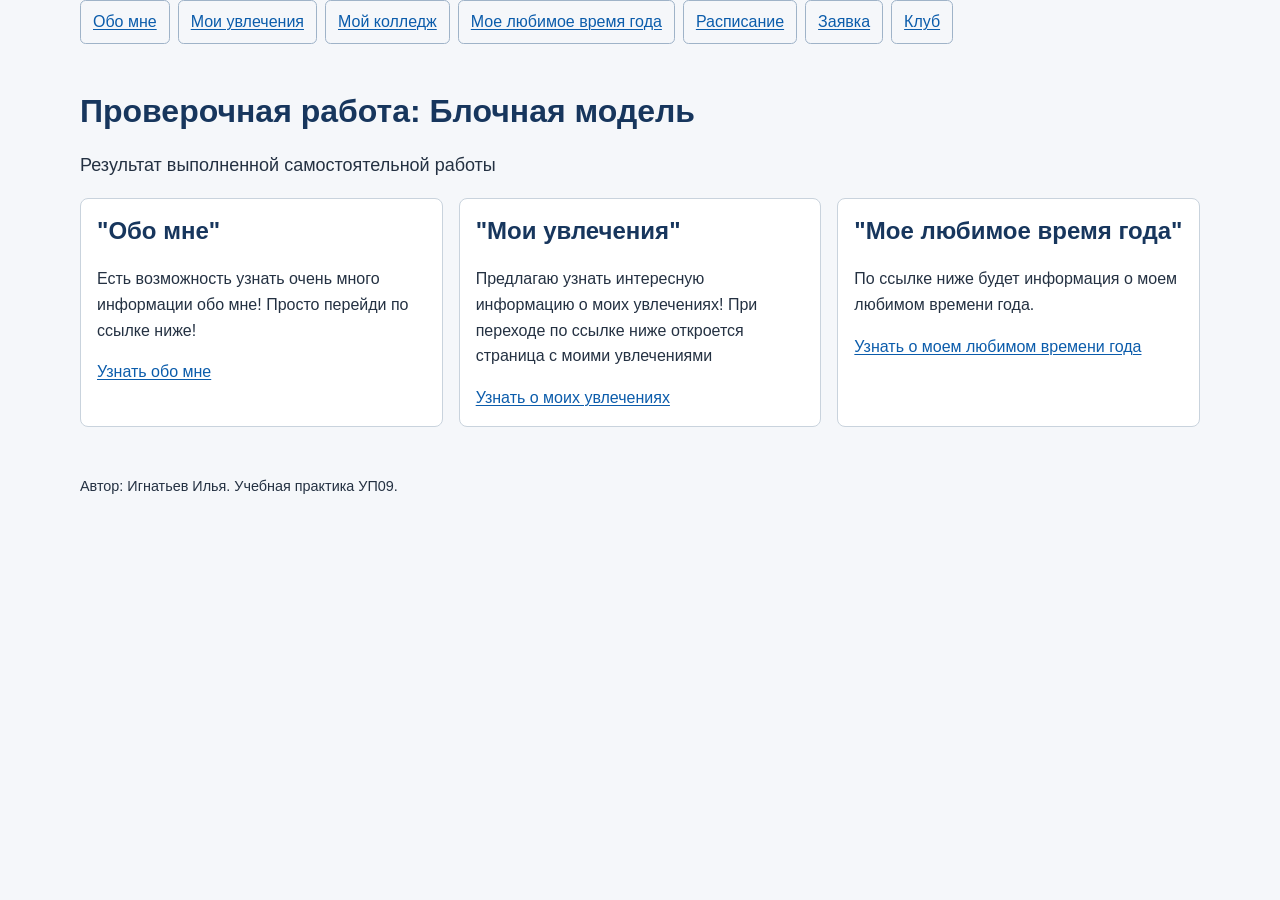
==== styles-check.html @ 228e2a9f "Учебная практика dz" ====
<!DOCTYPE html>
<html lang="ru">
<head>
  <meta charset="UTF-8">
  <meta name="viewport" content="width=device-width, initial-scale=1">
  <title>Проверочная работа - check-styles</title>
  <link rel="stylesheet" href="style.css">
</head>
<body>
  <header>
    <nav class="main-nav">
      <ul>
        <li><a href="index.html">Обо мне</a></li>
        <li><a href="hobbies.html">Мои увлечения</a></li>
        <li><a href="college.html">Мой колледж</a></li>
        <li><a href="season.html">Мое любимое время года</a></li>
        <li><a href="schedule.html">Расписание</a></li>
        <li><a href="application.html">Заявка</a></li>
        <li><a href="club.html">Клуб</a></li>
      </ul>
    </nav>
  </header>

  <main>
    <h1>Проверочная работа: Блочная модель</h1>
    <p class="lead">Результат выполненной самостоятельной работы</p>

    <div class="card-list">
      <article class="card">
        <h2>"Обо мне"</h2>
        <p>Есть возможность узнать очень много информации обо мне! Просто перейди по ссылке ниже!</p>
        <a href="index.html">Узнать обо мне</a>
      </article>

      <article class="card">
        <h2>"Мои увлечения"</h2>
        <p>Предлагаю узнать интересную информацию о моих увлечениях! При переходе по ссылке ниже откроется страница с моими увлечениями</p>
        <a href="hobbies.html">Узнать о моих увлечениях</a>
      </article>

      <article class="card">
        <h2>"Мое любимое время года"</h2>
        <p>По ссылке ниже будет информация о моем любимом времени года.</p>
        <a href="season.html">Узнать о моем любимом времени года</a>
      </article>
    </div>
  </main>

  <footer>
    <p>Автор: Игнатьев Илья. Учебная практика УП09.</p>
  </footer>
</body>
</html>
---- style.css ----
/* Палитра: фон #f5f7fa, текст #243142,
   заголовки #17365d, ссылки #0b5cab, акцент #8a2c2c */

*, *::before, *::after {
  box-sizing: border-box;
}

html {
  font-size: 16px;
}

body {
  margin: 0;
  font-family: Arial, Helvetica, sans-serif;
  font-size: 1rem;
  line-height: 1.6;
  color: #243142;
  background-color: #f5f7fa;
}

header, main, footer {
  width: min(100% - 2rem, 70rem);
  margin-inline: auto;
}

main {
  padding-block: 2rem;
}

section {
  margin-block: 2rem;
}

h1, h2, h3, p, ul, ol, figure {
  margin-top: 0;
}

h1, h2, h3 {
  font-family: Arial, Helvetica, sans-serif;
  color: #17365d;
}

h1 {
  font-size: 2rem;
  line-height: 1.2;
}

h2 {
  font-size: 1.5rem;
  line-height: 1.3;
}

h3 {
  font-size: 1.25rem;
  line-height: 1.3;
}

p, li {
  max-width: 70ch;
}

.lead {
  font-size: 1.125rem;
}

.site-note {
  font-style: italic;
}

caption, legend, figcaption {
  font-weight: 700;
  font-size: 1rem;
  color: #17365d;
}

caption {
  text-align: left;
  padding-bottom: 0.5rem;
}

footer {
  font-size: 0.9rem;
  padding-block: 1rem;
}

a {
  color: #0b5cab;
  text-decoration-thickness: 0.08em;
  text-underline-offset: 0.15em;
}

a:visited {
  color: #5c3f8c;
}

a:hover {
  color: #8a2c2c;
}

a:focus-visible {
  outline: 3px solid #b35f00;
  outline-offset: 3px;
}

img {
  max-width: 100%;
  height: auto;
}

.main-nav ul {
  display: flex;
  flex-wrap: wrap;
  gap: 0.5rem;
  padding: 0;
  list-style: none;
}

.main-nav a {
  display: inline-block;
  padding: 0.5rem 0.75rem;
  border: 1px solid #9fb3c8;
  border-radius: 0.35rem;
}

.card {
  padding: 1rem;
  border: 1px solid #c9d3dd;
  border-radius: 0.5rem;
  background-color: #ffffff;
}

.card-list {
  display: flex;
  flex-wrap: wrap;
  gap: 1rem;
}

.card-list .card {
  flex: 1 1 15rem;
}

table {
  width: 100%;
  border-collapse: collapse;
}

th, td {
  padding: 0.65rem;
  border: 1px solid #aebdca;
  text-align: left;
}

input, select, textarea, button {
  font: inherit;
}

input, select, textarea {
  width: 100%;
  max-width: 32rem;
  padding: 0.55rem;
  border: 1px solid #7d8d9c;
}

input[type="radio"],
input[type="checkbox"] {
  width: auto;
}

button {
  padding: 0.6rem 1rem;
  cursor: pointer;
}
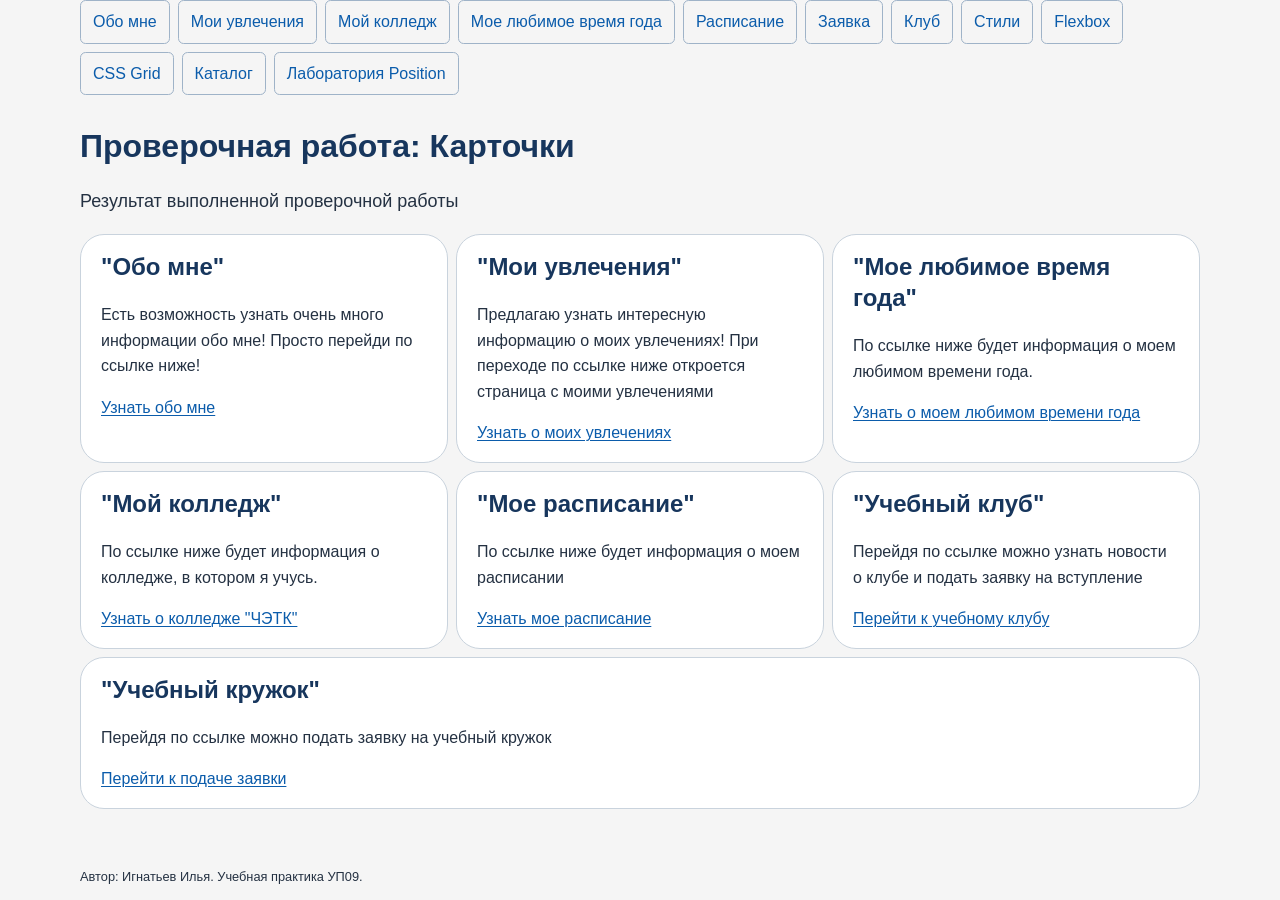
==== commit d64f9d6a: "1 commit" ====
--- a/styles-check.html
+++ b/styles-check.html
@@ -1,53 +1,85 @@
 <!DOCTYPE html>
 <html lang="ru">
-<head>
-  <meta charset="UTF-8">
-  <meta name="viewport" content="width=device-width, initial-scale=1">
-  <title>Проверочная работа - check-styles</title>
-  <link rel="stylesheet" href="style.css">
-</head>
-<body>
-  <header>
-    <nav class="main-nav">
-      <ul>
-        <li><a href="index.html">Обо мне</a></li>
-        <li><a href="hobbies.html">Мои увлечения</a></li>
-        <li><a href="college.html">Мой колледж</a></li>
-        <li><a href="season.html">Мое любимое время года</a></li>
-        <li><a href="schedule.html">Расписание</a></li>
-        <li><a href="application.html">Заявка</a></li>
-        <li><a href="club.html">Клуб</a></li>
-      </ul>
-    </nav>
-  </header>
+  <head>
+    <meta charset="UTF-8">
+    <meta name="viewport" content="width=device-width, initial-scale=1.0">
+    <link rel="stylesheet" href="style.css">
+    <title>Проверочная работа - check-styles</title>
+  </head>
+  <body>
+    <header>
+      <nav class="main-nav">
+        <ul>
+          <li><a href="index.html">Обо мне</a></li>
+          <li><a href="hobby.html">Мои увлечения</a></li>
+          <li><a href="college.html">Мой колледж</a></li>
+          <li><a href="season.html">Мое любимое время года</a></li>
+          <li><a href="schedule.html">Расписание</a></li>
+          <li><a href="application.html">Заявка</a></li>
+          <li><a href="club.html">Клуб</a></li>
+          <li><a href="styles-check.html">Стили</a></li>
+          <li><a href="flex-lab.html">Flexbox</a></li>
+          <li><a href="grid-lab.html">CSS Grid</a></li>
+          <li><a href="catalog.html">Каталог</a></li>
+          <li><a href="position-lab.html">Лаборатория Position</a></li>
+        </ul>
+      </nav>
+    </header>
+    <main>
+      <h1>Проверочная работа: Карточки</h1>
+      <p class="lead">Результат выполненной проверочной работы</p>
 
-  <main>
-    <h1>Проверочная работа: Блочная модель</h1>
-    <p class="lead">Результат выполненной самостоятельной работы</p>
+      <div class="card-list">
+        <article class="card">
+          <h2>"Обо мне"</h2>
+          <p>
+            Есть возможность узнать очень много информации обо мне! Просто
+            перейди по ссылке ниже!
+          </p>
+          <a href="index.html">Узнать обо мне</a>
+        </article>
 
-    <div class="card-list">
-      <article class="card">
-        <h2>"Обо мне"</h2>
-        <p>Есть возможность узнать очень много информации обо мне! Просто перейди по ссылке ниже!</p>
-        <a href="index.html">Узнать обо мне</a>
-      </article>
+        <article class="card">
+          <h2>"Мои увлечения"</h2>
+          <p>
+            Предлагаю узнать интересную информацию о моих увлечениях! При
+            переходе по ссылке ниже откроется страница с моими увлечениями
+          </p>
+          <a href="hobby.html">Узнать о моих увлечениях</a>
+        </article>
 
-      <article class="card">
-        <h2>"Мои увлечения"</h2>
-        <p>Предлагаю узнать интересную информацию о моих увлечениях! При переходе по ссылке ниже откроется страница с моими увлечениями</p>
-        <a href="hobbies.html">Узнать о моих увлечениях</a>
-      </article>
-
-      <article class="card">
-        <h2>"Мое любимое время года"</h2>
-        <p>По ссылке ниже будет информация о моем любимом времени года.</p>
-        <a href="season.html">Узнать о моем любимом времени года</a>
-      </article>
-    </div>
-  </main>
-
-  <footer>
-    <p>Автор: Игнатьев Илья. Учебная практика УП09.</p>
-  </footer>
-</body>
-</html>+        <article class="card">
+          <h2>"Мое любимое время года"</h2>
+          <p>По ссылке ниже будет информация о моем любимом времени года.</p>
+          <a href="season.html">Узнать о моем любимом времени года</a>
+        </article>
+        <article class="card">
+          <h2>"Мой колледж"</h2>
+          <p>По ссылке ниже будет информация о колледже, в котором я учусь.</p>
+          <a href="college.html">Узнать о колледже "ЧЭТК"</a>
+        </article>
+        <article class="card">
+          <h2>"Мое расписание"</h2>
+          <p>По ссылке ниже будет информация о моем расписании</p>
+          <a href="schedule.html">Узнать мое расписание</a>
+        </article>
+        <article class="card">
+          <h2>"Учебный клуб"</h2>
+          <p>
+            Перейдя по ссылке можно узнать новости о клубе и подать заявку на
+            вступление
+          </p>
+          <a href="club.html">Перейти к учебному клубу</a>
+        </article>
+        <article class="card">
+          <h2>"Учебный кружок"</h2>
+          <p>Перейдя по ссылке можно подать заявку на учебный кружок</p>
+          <a href="application.html">Перейти к подаче заявки</a>
+        </article>
+      </div>
+    </main>
+    <footer class="page-footer">
+      <p>Автор: Игнатьев Илья. Учебная практика УП09.</p>
+    </footer>
+  </body>
+</html>
--- a/style.css
+++ b/style.css
@@ -1,86 +1,89 @@
-/* Палитра: фон #f5f7fa, текст #243142,
-   заголовки #17365d, ссылки #0b5cab, акцент #8a2c2c */
-
-*, *::before, *::after {
-  box-sizing: border-box;
-}
-
 html {
   font-size: 16px;
 }
-
 body {
-  margin: 0;
+  color: #243142;
+  background-color: whitesmoke;
   font-family: Arial, Helvetica, sans-serif;
   font-size: 1rem;
   line-height: 1.6;
   color: #243142;
-  background-color: #f5f7fa;
-}
-
-header, main, footer {
-  width: min(100% - 2rem, 70rem);
-  margin-inline: auto;
-}
-
-main {
-  padding-block: 2rem;
-}
-
-section {
-  margin-block: 2rem;
-}
-
-h1, h2, h3, p, ul, ol, figure {
-  margin-top: 0;
-}
-
-h1, h2, h3 {
-  font-family: Arial, Helvetica, sans-serif;
+  margin: 0;
+  min-height: 100vh;
+  display: flex;
+  flex-direction: column;
+}
+
+p,
+li {
+  color: #243142;
+  max-width: 70ch;
+}
+
+h1 {
   color: #17365d;
-}
-
-h1 {
   font-size: 2rem;
   line-height: 1.2;
 }
 
 h2 {
+  color: #17365d;
   font-size: 1.5rem;
   line-height: 1.3;
 }
 
-h3 {
-  font-size: 1.25rem;
-  line-height: 1.3;
-}
-
-p, li {
-  max-width: 70ch;
-}
-
-.lead {
-  font-size: 1.125rem;
-}
-
 .site-note {
   font-style: italic;
 }
 
-caption, legend, figcaption {
-  font-weight: 700;
-  font-size: 1rem;
-  color: #17365d;
-}
-
-caption {
-  text-align: left;
-  padding-bottom: 0.5rem;
-}
-
-footer {
-  font-size: 0.9rem;
-  padding-block: 1rem;
+#top {
+  letter-spacing: 0.03em;
+}
+
+.main-nav a {
+  color: #0b5cab;
+  display: inline-block;
+  padding: 0.5rem 0.75rem;
+  border: 1px solid #9fb3c8;
+  border-radius: 0.35rem;
+  text-decoration: none;
+}
+.main-nav ul {
+  display: flex;
+  flex-wrap: wrap;
+  gap: 0.5rem;
+  padding: 0;
+  margin: 0;
+  list-style: none;
+}
+.main-nav a:hover {
+  color: rgb(255, 0, 221);
+  background-color: #e1edf5;
+}
+.main-nav a:focus {
+  outline: 2px solid #17365d;
+  outline-offset: 3px;
+}
+.main-nav a:focus-visible {
+  outline: 3px solid #d00000;
+  outline-offset: 2px;
+}
+
+.page-footer {
+  color: #243142;
+  font-size: 0.8rem;
+}
+
+.external-link {
+  color: #0b5cab;
+}
+
+.club-news {
+  color: #243142;
+}
+
+.about-news {
+  color: #243142;
 }
 
 a {
@@ -92,51 +95,60 @@
 a:visited {
   color: #5c3f8c;
 }
-
 a:hover {
   color: #8a2c2c;
 }
-
 a:focus-visible {
-  outline: 3px solid #b35f00;
+  outline: 3px solid #d08a00;
   outline-offset: 3px;
 }
 
-img {
-  max-width: 100%;
-  height: auto;
-}
-
-.main-nav ul {
-  display: flex;
-  flex-wrap: wrap;
-  gap: 0.5rem;
-  padding: 0;
-  list-style: none;
-}
-
-.main-nav a {
-  display: inline-block;
-  padding: 0.5rem 0.75rem;
-  border: 1px solid #9fb3c8;
-  border-radius: 0.35rem;
-}
-
-.card {
-  padding: 1rem;
-  border: 1px solid #c9d3dd;
-  border-radius: 0.5rem;
-  background-color: #ffffff;
-}
-
-.card-list {
-  display: flex;
-  flex-wrap: wrap;
-  gap: 1rem;
-}
-
-.card-list .card {
-  flex: 1 1 15rem;
+caption {
+  font-weight: bold;
+  font-size: 1.5rem;
+  color: #243142;
+}
+
+legend {
+  font-weight: bold;
+  font-size: 1.25rem;
+  color: #243142;
+}
+
+figcaption {
+  font-weight: bolder;
+  font-size: 1rem;
+  color: #243142;
+}
+
+.lead {
+  font-size: 1.125rem;
+}
+
+header,
+main,
+footer {
+  width: min(100% - 2rem, 70rem);
+  margin-inline: auto;
+}
+
+main {
+  padding-block: 2rem;
+  flex: 1;
+}
+
+section {
+  margin-block: 2rem;
+}
+
+h1,
+h2,
+h3,
+p,
+ul,
+ol,
+figure {
+  margin-top: 0;
 }
 
 table {
@@ -144,29 +156,252 @@
   border-collapse: collapse;
 }
 
-th, td {
+th,
+td {
   padding: 0.65rem;
   border: 1px solid #aebdca;
   text-align: left;
 }
 
-input, select, textarea, button {
+input,
+select,
+textarea,
+button {
   font: inherit;
 }
 
-input, select, textarea {
+input,
+select,
+textarea {
   width: 100%;
   max-width: 32rem;
   padding: 0.55rem;
   border: 1px solid #7d8d9c;
 }
 
+button {
+  padding: 0.6rem 1rem;
+  cursor: pointer;
+}
+
 input[type="radio"],
 input[type="checkbox"] {
   width: auto;
 }
 
-button {
+.card-list {
+  display: flex;
+  flex-wrap: wrap;
+  gap: 0.5rem;
+}
+
+.card {
+  display: inline-block;
+  padding: 1rem 1.25rem;
+  border: 1px solid #c9d3dd;
+  border-radius: 1.5rem;
+  background-color: #ffffff;
+  flex: 1 1 15rem;
+}
+.flex-demo {
+  display: flex;
+  flex-direction: row;
+  gap: 0.75rem;
+  padding: 1rem;
+  border: 1px solid #9fb3c8;
+  justify-content: flex-start;
+  min-height: 10rem;
+  align-items: stretch;
+  flex-wrap: wrap;
+}
+
+.flex-item {
+  flex: 1 1 10rem;
+  padding: 0.75rem;
+  border: 1px solid #6f8498;
+  background-color: #eef4f8;
+}
+.actions {
+  display: flex;
+  justify-content: space-between;
+  align-items: center;
+  flex-wrap: wrap;
+  gap: 1rem;
+  padding: 1rem;
+  border: 1px solid #9fb3c8;
+  background-color: #f7fafc;
+}
+
+.actions-status {
+  margin: 0;
+}
+
+.actions-button {
+  display: flex;
+  flex-wrap: wrap;
+  gap: 0.5rem;
+}
+.button-link,
+.actions-button {
+  display: inline-block;
   padding: 0.6rem 1rem;
+  border: 1px solid #6f8489;
+  border-radius: 0.35rem;
+  background-color: #eef4f8;
+  color: #17365d;
+  font: inherit;
+  text-decoration: none;
   cursor: pointer;
 }
+.profile-row {
+  display: flex;
+  align-items: center;
+  flex-wrap: wrap;
+  gap: 1rem;
+  padding: 1rem;
+  border: 1px solid #9fb3c8;
+  border-radius: 0.5rem;
+}
+
+.profile-avatar {
+  width: 8rem;
+  max-width: 100%;
+  height: auto;
+  border-radius: 0.5rem;
+}
+
+.profile-text {
+  flex: 1 1 16rem;
+}
+
+.profile-text h3 {
+  margin-top: 0;
+}
+
+.profile-link {
+  display: inline-block;
+  padding: 0.6rem 1rem;
+  border: 1px solid #6f8498;
+  border-radius: 0.35rem;
+}
+.grid-demo {
+  display: grid;
+  grid-template-columns: repeat(3, 1fr);
+  gap: 0.75rem;
+  padding: 1rem;
+  border: 1px solid #9fb3c8;
+}
+.grid-item {
+  padding: 1rem;
+  border: 1px solid #6f8498;
+}
+
+.area-demo {
+  display: grid;
+  grid-template-columns: 2fr 1fr;
+  grid-template-areas:
+    "head head"
+    "main side";
+  gap: 1rem;
+}
+
+.area-head {
+  grid-area: head;
+}
+.area-main {
+  grid-area: main;
+}
+.area-side {
+  grid-area: side;
+}
+.catalog-grid {
+  display: grid;
+  grid-template-columns: repeat(auto-fit, minmax(14rem, 1fr));
+  gap: 1rem;
+}
+.product-card {
+  display: flex;
+  flex-direction: column;
+  min-width: 0;
+  padding: 1rem;
+  border: 1px solid #c9d3dd;
+  border-radius: 0.5rem;
+  background-color: #ffffff;
+  position: relative;
+  padding-top: 3rem;
+}
+.product-card img {
+  width: 100%;
+  max-width: 100%;
+  height: auto;
+  margin-bottom: 1rem;
+  border-radius: 0.35rem;
+}
+.product-card h2 {
+  margin-top: 0;
+  margin-bottom: 0.75rem;
+}
+.product-card p {
+  margin-bottom: 0.75rem;
+}
+.product-card ul {
+  margin-bottom: 1rem;
+  padding-left: 1.25rem;
+}
+.position-box {
+  position: relative;
+  max-width: 32rem;
+  padding: 2.5rem 1rem 1rem;
+  border: 1px solid #9fb3c8;
+  border-radius: 0.5rem;
+  background-color: #ffffff;
+}
+
+.badge {
+  position: absolute;
+  top: 0.5rem;
+  right: 0.5rem;
+  padding: 0.25rem 0.5rem;
+  border-radius: 0.25rem;
+  color: #ffffff;
+  background-color: #721414;
+  font-size: 0.85rem;
+  font-weight: 700;
+}
+.page-tools {
+  position: sticky;
+  top: 0;
+  z-index: 10;
+  display: flex;
+  flex-wrap: wrap;
+  gap: 0.5rem;
+  margin-block: 1rem;
+  padding: 0.75rem;
+  border: 1px solid #9fb3c8;
+  background-color: #f5f7fa;
+}
+
+.page-tools a {
+  display: inline-block;
+  padding: 0.35rem 0.6rem;
+}
+.back-to-top {
+  margin-top: 2rem;
+  text-align: right;
+}
+
+.back-to-top a {
+  display: inline-block;
+  padding: 0.5rem 0.75rem;
+}
+.card-badge {
+  position: absolute;
+  top: 0.75rem;
+  right: 0.75rem;
+  padding: 0.25rem 0.5rem;
+  border-radius: 0.25rem;
+  color: #ffffff;
+  background-color: #8a2c2c;
+  font-size: 0.8rem;
+  font-weight: 700;
+}
